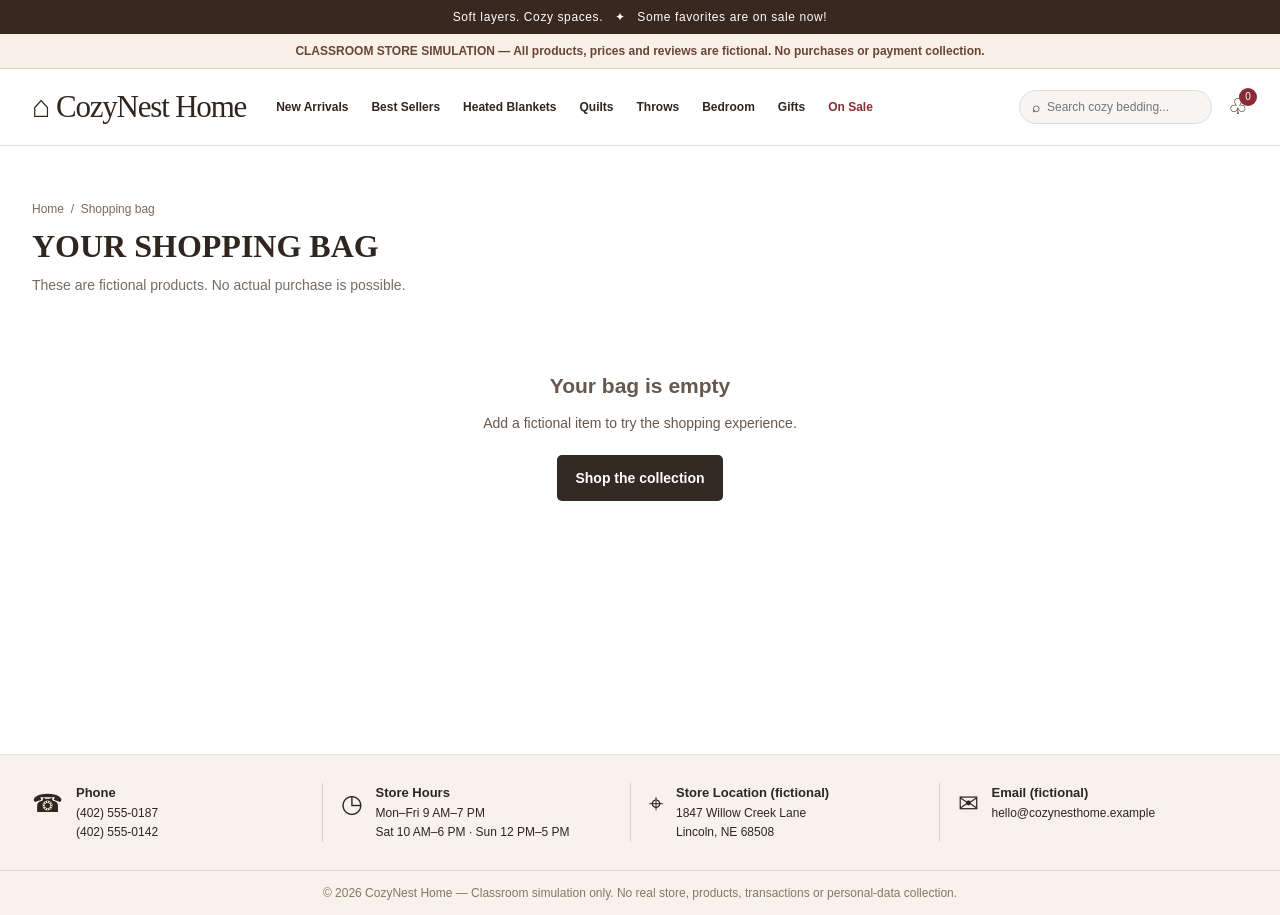
==== cart.html @ d8828579 "Add files via upload" ====
<!doctype html><html lang="en"><head><meta charset="utf-8"><meta name="viewport" content="width=device-width,initial-scale=1"><title>Your Bag | CozyNest Home — Classroom Demo</title><link rel="stylesheet" href="styles.css"><script defer src="app.js"></script></head><body data-page="cart"><div id="site-header"></div><main class="container page-pad"><div class="breadcrumbs"><a href="index.html">Home</a> &nbsp;/&nbsp; Shopping bag</div><h1 class="page-title">YOUR SHOPPING BAG</h1><p class="subtitle">These are fictional products. No actual purchase is possible.</p><div id="cart-content"></div></main><div id="site-footer"></div></body></html>
---- styles.css ----
:root{--ink:#30251f;--muted:#746c65;--line:#e5ded6;--warm:#f8f4ef;--cream:#fcfaf7;--wine:#892c33;--pink:#f6e4df;--serif:Georgia,'Times New Roman',serif;--sans:Arial,Helvetica,sans-serif;--shadow:0 12px 40px rgba(34,23,16,.09)}*{box-sizing:border-box}html{scroll-behavior:smooth}body{margin:0;background:#fff;color:var(--ink);font-family:var(--sans);font-size:14px}a{color:inherit;text-decoration:none}button,input,select,textarea{font:inherit}button{cursor:pointer}button:focus-visible,a:focus-visible,input:focus-visible,select:focus-visible{outline:3px solid #bd806b;outline-offset:3px}.promo{background:#382820;color:#fff;text-align:center;letter-spacing:.05em;padding:10px 15px;font-size:12px}.safety{background:#f9f0e8;border-bottom:1px solid #e7d5c5;text-align:center;padding:10px 20px;color:#684536;font-size:12px;font-weight:650}.header{max-width:1320px;margin:auto;padding:20px 32px;display:flex;align-items:center;gap:30px}.logo{font-family:var(--serif);font-size:31px;white-space:nowrap;letter-spacing:-1.2px}.roof{display:inline-block;font-family:Arial;font-size:19px;vertical-align:middle;margin-right:7px}.nav{display:flex;gap:23px;align-items:center;flex:1;flex-wrap:wrap}.nav a{white-space:nowrap;font-weight:600;font-size:12px}.nav a:hover{color:var(--wine)}.nav .sale-link{color:var(--wine)}.actions{display:flex;align-items:center;gap:16px}.searchbar{display:flex;align-items:center;gap:5px;border:1px solid #e1ddd9;background:#f6f5f3;border-radius:25px;padding:8px 12px;min-width:170px}.searchbar input{background:none;border:0;outline:none;min-width:0;width:100%;font-size:12px}.iconlink{font-size:22px;line-height:1;position:relative}.counter{position:absolute;top:-8px;right:-9px;background:var(--wine);color:#fff;border-radius:50%;min-width:18px;height:18px;font-size:10px;display:grid;place-items:center;padding:2px}.divider{border:0;border-top:1px solid var(--line);margin:0}.container{max-width:1320px;margin:auto;padding:0 32px}.breadcrumbs{font-size:12px;color:#7e6858;padding:26px 0 12px}.breadcrumbs a:hover{text-decoration:underline}.page-title{font-family:var(--serif);font-size:32px;line-height:1.15;margin:0 0 9px}.subtitle{color:var(--muted);line-height:1.6;margin:0}.categories{display:flex;justify-content:space-between;gap:12px;padding:25px 0 28px;overflow-x:auto}.category{border:0;background:none;min-width:113px;display:flex;align-items:center;flex-direction:column;gap:9px;padding:0;color:var(--ink)}.category img{width:105px;height:105px;object-fit:cover;border-radius:50%;border:2px solid transparent;outline:1px solid transparent}.category.active img{border-color:white;outline-color:#594337}.category span{font-family:var(--serif);font-size:15px}.category:hover span{text-decoration:underline}.filters{display:flex;justify-content:space-between;align-items:center;gap:15px;margin-bottom:22px;flex-wrap:wrap}.filter-left{display:flex;gap:8px;flex-wrap:wrap}.pill{border:1px solid #ded6cf;border-radius:24px;padding:10px 12px;background:#fff;color:#47392f;font-size:12px}.pill select{border:0;background:transparent;color:inherit;max-width:150px;outline:0}.results{color:var(--muted);font-size:12px}.grid{display:grid;grid-template-columns:repeat(4,minmax(0,1fr));gap:30px 19px}.product-card{min-width:0}.product-photo{position:relative;display:block;background:#eee7e0;border-radius:5px;overflow:hidden;aspect-ratio:1.23}.product-photo img{width:100%;height:100%;object-fit:cover;display:block;transition:transform .25s}.product-photo:hover img{transform:scale(1.035)}.badge-sale{position:absolute;top:13px;left:13px;background:#8c2633;color:#fff;border-radius:22px;padding:6px 12px;font-size:12px;font-weight:700;z-index:1}.heart{position:absolute;right:12px;top:10px;border:0;background:#fff9;border-radius:50%;width:34px;height:34px;display:grid;place-items:center;font-size:19px;z-index:2;color:#473a37}.heart.active{color:#a52536;background:#fff}.product-name{display:block;font-family:var(--serif);font-size:17px;font-weight:700;margin:9px 0 5px;line-height:1.25}.product-name:hover{text-decoration:underline}.rating{font-size:12px;color:#3b3030;margin:4px 0}.stars{color:#9a563f}.prices{display:flex;align-items:center;gap:10px;font-size:16px;font-weight:700;margin:5px 0}.was{font-size:14px;color:#777;text-decoration:line-through;font-weight:400}.now{color:var(--wine)}.swatches{display:flex;gap:8px;margin:9px 0}.swatch{width:16px;height:16px;border-radius:50%;border:1px solid #b9afa6;box-shadow:0 0 0 2px white}.footer{margin-top:50px;background:#f7f2ec;border-top:1px solid #e9e0d7}.footer-inner{max-width:1320px;margin:auto;padding:28px 32px;display:grid;grid-template-columns:repeat(4,1fr);gap:18px}.footer-item{display:flex;gap:13px;border-right:1px solid #dbd3c9;padding-right:15px;font-size:12px;line-height:1.6}.footer-item:last-child{border:0}.footer-icon{font-size:25px}.footer-note{text-align:center;color:#8a7567;border-top:1px solid #ded6cf;font-size:12px;padding:15px}.footer-item strong{font-size:13px}.product-detail{display:grid;grid-template-columns:minmax(0,1.12fr) minmax(340px,.88fr);gap:60px;padding-top:18px}.large-image{width:100%;aspect-ratio:1.12;object-fit:cover;background:#f5f0eb;border-radius:7px}.thumbs{display:flex;gap:10px;margin-top:12px}.thumb{width:84px;height:76px;object-fit:cover;border-radius:5px;border:1px solid #d6cbc0}.detail-name{font-family:var(--serif);font-size:37px;line-height:1.15;margin:0 0 12px}.detail-price{font-size:25px;font-weight:700;margin:15px 0}.detail-intro{color:#5f554d;line-height:1.75;border-top:1px solid var(--line);padding-top:18px}.form-group{margin:18px 0}.form-group label{display:block;font-weight:700;font-size:13px;margin-bottom:8px}.form-group select,.field{width:100%;border:1px solid #cfc5bb;border-radius:5px;background:white;padding:13px;color:#43352e;min-height:43px}.two-fields{display:grid;grid-template-columns:1fr 1fr;gap:13px}.three-fields{display:grid;grid-template-columns:2fr 1fr 1fr;gap:13px}.solid{border:0;background:#352923;color:#fff;border-radius:5px;padding:15px 18px;font-weight:700}.solid:hover{background:#5d453a}.solid:disabled{opacity:.45;cursor:not-allowed}.outline{border:1px solid #49372f;color:#3b302a;background:#fff;border-radius:5px;padding:14px 18px;font-weight:700}.outline:hover{background:#f8f4ef}.full{width:100%}.small{font-size:12px}.light{color:var(--muted)}.features{padding-left:20px;line-height:1.85}.specs{border-collapse:collapse;width:100%;font-size:13px;margin:10px 0 30px}.specs td{border-bottom:1px solid var(--line);padding:13px 9px;vertical-align:top}.specs td:first-child{color:#6b5c51;width:40%}.section-title{font-family:var(--serif);font-size:25px;margin:30px 0 14px}.page-pad{padding-top:30px;min-height:62vh}.cart-layout{display:grid;grid-template-columns:1fr 350px;gap:45px;padding-top:20px}.cart-row{display:grid;grid-template-columns:110px 1fr auto;gap:15px;padding:17px 0;border-bottom:1px solid var(--line);align-items:center}.cart-row img{width:110px;height:105px;object-fit:cover;border-radius:5px}.summary{background:#f8f5f1;padding:24px;border:1px solid #e6ddd4;border-radius:5px;height:max-content}.summary-line{display:flex;justify-content:space-between;gap:20px;margin:15px 0}.summary-line.total{font-weight:800;font-size:19px;padding-top:16px;border-top:1px solid #dbd0c6}.qty-row{display:flex;align-items:center;gap:10px;margin-top:14px}.qty-button{border:1px solid var(--line);background:#fff;padding:5px 10px;border-radius:4px}.text-button{border:0;background:transparent;text-decoration:underline;color:#77533f;font-size:12px}.empty{text-align:center;padding:60px 20px;color:#68574d}.checkout-layout{display:grid;grid-template-columns:minmax(0,1fr) 355px;gap:60px;padding:20px 0 60px}.notice{background:#fff5e9;border:1px solid #e5cdb5;color:#654327;padding:16px 18px;border-radius:5px;line-height:1.6;margin:20px 0}.notice strong{display:block}.radio-line{display:flex;align-items:center;gap:9px;border:1px solid #d9d0c7;padding:14px;margin-bottom:10px;border-radius:5px}.radio-line input{accent-color:#87333a}.card-mock{background:#f2ece5;padding:16px;margin:12px 0;border-radius:5px;font-size:13px}.checkbox-line{display:flex;gap:10px;align-items:flex-start;line-height:1.5;margin:18px 0}.checkbox-line input{margin-top:3px;accent-color:#8b333a}.success{max-width:680px;margin:60px auto;text-align:center;padding:20px}.check-round{display:inline-grid;place-items:center;background:#e1efe3;color:#286437;border-radius:50%;width:75px;height:75px;font-size:35px}.alert{text-align:center;padding:13px;margin-top:15px;border-radius:4px;background:#f5e5e3;color:#872f35}.suggested{padding-bottom:50px}.responsive-menu{display:none}.toast{position:fixed;bottom:26px;right:26px;background:#352923;color:#fff;padding:13px 18px;border-radius:5px;box-shadow:var(--shadow);z-index:100;max-width:320px}@media(max-width:1090px){.header{flex-wrap:wrap;gap:16px}.nav{order:3;width:100%;justify-content:center}.actions{margin-left:auto}.grid{grid-template-columns:repeat(3,minmax(0,1fr))}.product-detail{gap:28px}.footer-inner{grid-template-columns:repeat(2,1fr)}.footer-item:nth-child(2){border:0}}@media(max-width:760px){.header,.container{padding-left:18px;padding-right:18px}.header{padding-top:14px;padding-bottom:14px}.logo{font-size:24px}.nav{gap:12px;justify-content:flex-start;overflow:auto;flex-wrap:nowrap}.nav a{font-size:11px}.searchbar{min-width:130px;width:145px}.grid{grid-template-columns:repeat(2,minmax(0,1fr));gap:23px 12px}.page-title{font-size:26px}.categories{gap:20px}.category{min-width:85px}.category img{width:76px;height:76px}.category span{font-size:12px}.product-detail,.cart-layout,.checkout-layout{grid-template-columns:1fr;gap:28px}.detail-name{font-size:30px}.footer-inner{grid-template-columns:1fr}.footer-item{border:0;border-bottom:1px solid var(--line);padding-bottom:15px}.cart-row{grid-template-columns:80px 1fr auto}.cart-row img{width:80px;height:80px}.three-fields{grid-template-columns:1fr 1fr}.three-fields .form-group:first-child{grid-column:1/-1}}@media(max-width:390px){.grid{grid-template-columns:1fr}.actions{gap:8px}.searchbar{max-width:125px}.logo{font-size:21px}}
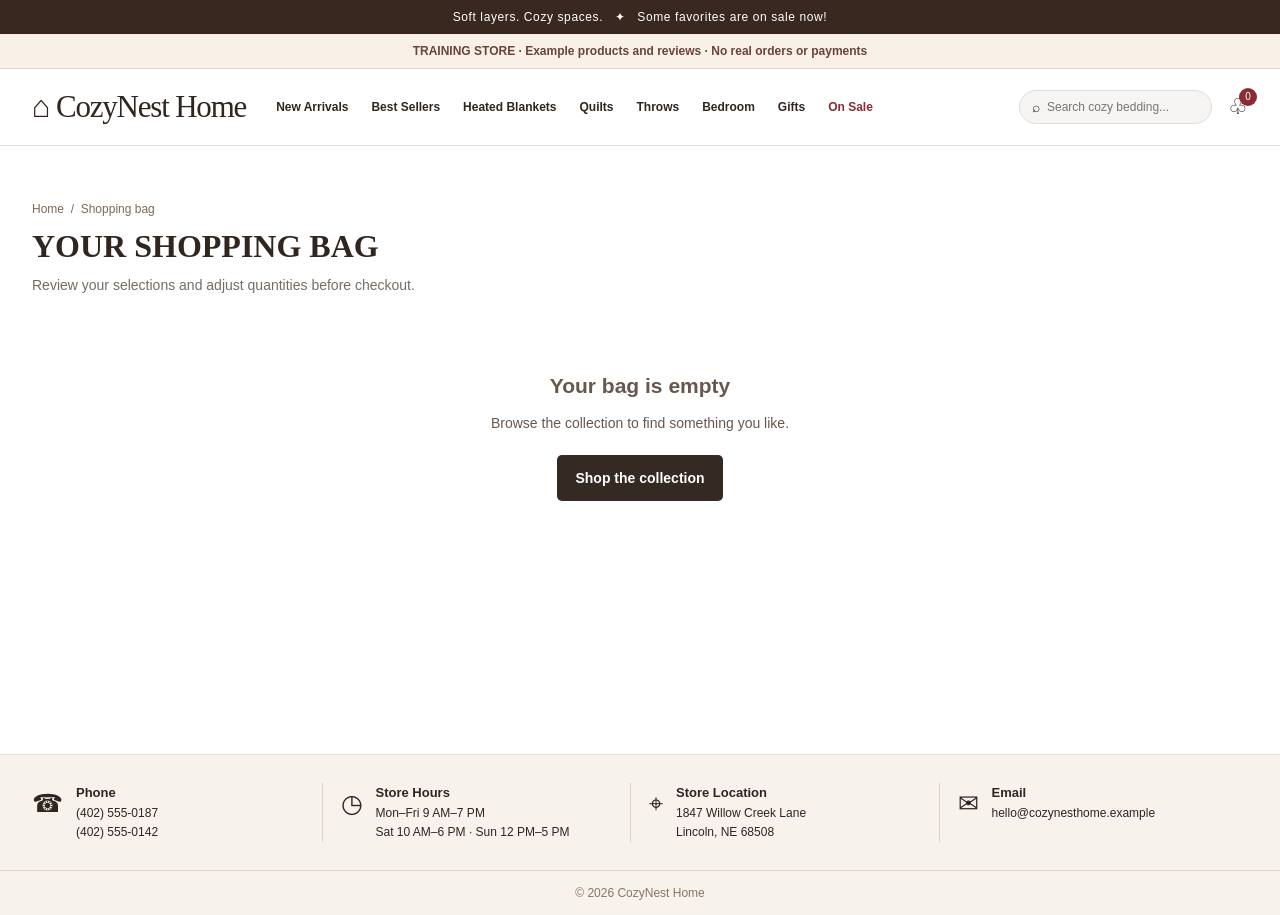
==== commit a0c9580d: "Add files via upload" ====
--- a/cart.html
+++ b/cart.html
@@ -1 +1 @@
-<!doctype html><html lang="en"><head><meta charset="utf-8"><meta name="viewport" content="width=device-width,initial-scale=1"><title>Your Bag | CozyNest Home — Classroom Demo</title><link rel="stylesheet" href="styles.css"><script defer src="app.js"></script></head><body data-page="cart"><div id="site-header"></div><main class="container page-pad"><div class="breadcrumbs"><a href="index.html">Home</a> &nbsp;/&nbsp; Shopping bag</div><h1 class="page-title">YOUR SHOPPING BAG</h1><p class="subtitle">These are fictional products. No actual purchase is possible.</p><div id="cart-content"></div></main><div id="site-footer"></div></body></html>
+<!doctype html><html lang="en"><head><meta charset="utf-8"><meta name="viewport" content="width=device-width,initial-scale=1"><title>Your Bag | CozyNest Home</title><link rel="stylesheet" href="styles.css"><script defer src="app.js"></script></head><body data-page="cart"><div id="site-header"></div><main class="container page-pad"><div class="breadcrumbs"><a href="index.html">Home</a> &nbsp;/&nbsp; Shopping bag</div><h1 class="page-title">YOUR SHOPPING BAG</h1><p class="subtitle">Review your selections and adjust quantities before checkout.</p><div id="cart-content"></div></main><div id="site-footer"></div></body></html>
--- a/styles.css
+++ b/styles.css
@@ -1 +1,23 @@
 :root{--ink:#30251f;--muted:#746c65;--line:#e5ded6;--warm:#f8f4ef;--cream:#fcfaf7;--wine:#892c33;--pink:#f6e4df;--serif:Georgia,'Times New Roman',serif;--sans:Arial,Helvetica,sans-serif;--shadow:0 12px 40px rgba(34,23,16,.09)}*{box-sizing:border-box}html{scroll-behavior:smooth}body{margin:0;background:#fff;color:var(--ink);font-family:var(--sans);font-size:14px}a{color:inherit;text-decoration:none}button,input,select,textarea{font:inherit}button{cursor:pointer}button:focus-visible,a:focus-visible,input:focus-visible,select:focus-visible{outline:3px solid #bd806b;outline-offset:3px}.promo{background:#382820;color:#fff;text-align:center;letter-spacing:.05em;padding:10px 15px;font-size:12px}.safety{background:#f9f0e8;border-bottom:1px solid #e7d5c5;text-align:center;padding:10px 20px;color:#684536;font-size:12px;font-weight:650}.header{max-width:1320px;margin:auto;padding:20px 32px;display:flex;align-items:center;gap:30px}.logo{font-family:var(--serif);font-size:31px;white-space:nowrap;letter-spacing:-1.2px}.roof{display:inline-block;font-family:Arial;font-size:19px;vertical-align:middle;margin-right:7px}.nav{display:flex;gap:23px;align-items:center;flex:1;flex-wrap:wrap}.nav a{white-space:nowrap;font-weight:600;font-size:12px}.nav a:hover{color:var(--wine)}.nav .sale-link{color:var(--wine)}.actions{display:flex;align-items:center;gap:16px}.searchbar{display:flex;align-items:center;gap:5px;border:1px solid #e1ddd9;background:#f6f5f3;border-radius:25px;padding:8px 12px;min-width:170px}.searchbar input{background:none;border:0;outline:none;min-width:0;width:100%;font-size:12px}.iconlink{font-size:22px;line-height:1;position:relative}.counter{position:absolute;top:-8px;right:-9px;background:var(--wine);color:#fff;border-radius:50%;min-width:18px;height:18px;font-size:10px;display:grid;place-items:center;padding:2px}.divider{border:0;border-top:1px solid var(--line);margin:0}.container{max-width:1320px;margin:auto;padding:0 32px}.breadcrumbs{font-size:12px;color:#7e6858;padding:26px 0 12px}.breadcrumbs a:hover{text-decoration:underline}.page-title{font-family:var(--serif);font-size:32px;line-height:1.15;margin:0 0 9px}.subtitle{color:var(--muted);line-height:1.6;margin:0}.categories{display:flex;justify-content:space-between;gap:12px;padding:25px 0 28px;overflow-x:auto}.category{border:0;background:none;min-width:113px;display:flex;align-items:center;flex-direction:column;gap:9px;padding:0;color:var(--ink)}.category img{width:105px;height:105px;object-fit:cover;border-radius:50%;border:2px solid transparent;outline:1px solid transparent}.category.active img{border-color:white;outline-color:#594337}.category span{font-family:var(--serif);font-size:15px}.category:hover span{text-decoration:underline}.filters{display:flex;justify-content:space-between;align-items:center;gap:15px;margin-bottom:22px;flex-wrap:wrap}.filter-left{display:flex;gap:8px;flex-wrap:wrap}.pill{border:1px solid #ded6cf;border-radius:24px;padding:10px 12px;background:#fff;color:#47392f;font-size:12px}.pill select{border:0;background:transparent;color:inherit;max-width:150px;outline:0}.results{color:var(--muted);font-size:12px}.grid{display:grid;grid-template-columns:repeat(4,minmax(0,1fr));gap:30px 19px}.product-card{min-width:0}.product-photo{position:relative;display:block;background:#eee7e0;border-radius:5px;overflow:hidden;aspect-ratio:1.23}.product-photo img{width:100%;height:100%;object-fit:cover;display:block;transition:transform .25s}.product-photo:hover img{transform:scale(1.035)}.badge-sale{position:absolute;top:13px;left:13px;background:#8c2633;color:#fff;border-radius:22px;padding:6px 12px;font-size:12px;font-weight:700;z-index:1}.heart{position:absolute;right:12px;top:10px;border:0;background:#fff9;border-radius:50%;width:34px;height:34px;display:grid;place-items:center;font-size:19px;z-index:2;color:#473a37}.heart.active{color:#a52536;background:#fff}.product-name{display:block;font-family:var(--serif);font-size:17px;font-weight:700;margin:9px 0 5px;line-height:1.25}.product-name:hover{text-decoration:underline}.rating{font-size:12px;color:#3b3030;margin:4px 0}.stars{color:#9a563f}.prices{display:flex;align-items:center;gap:10px;font-size:16px;font-weight:700;margin:5px 0}.was{font-size:14px;color:#777;text-decoration:line-through;font-weight:400}.now{color:var(--wine)}.swatches{display:flex;gap:8px;margin:9px 0}.swatch{width:16px;height:16px;border-radius:50%;border:1px solid #b9afa6;box-shadow:0 0 0 2px white}.footer{margin-top:50px;background:#f7f2ec;border-top:1px solid #e9e0d7}.footer-inner{max-width:1320px;margin:auto;padding:28px 32px;display:grid;grid-template-columns:repeat(4,1fr);gap:18px}.footer-item{display:flex;gap:13px;border-right:1px solid #dbd3c9;padding-right:15px;font-size:12px;line-height:1.6}.footer-item:last-child{border:0}.footer-icon{font-size:25px}.footer-note{text-align:center;color:#8a7567;border-top:1px solid #ded6cf;font-size:12px;padding:15px}.footer-item strong{font-size:13px}.product-detail{display:grid;grid-template-columns:minmax(0,1.12fr) minmax(340px,.88fr);gap:60px;padding-top:18px}.large-image{width:100%;aspect-ratio:1.12;object-fit:cover;background:#f5f0eb;border-radius:7px}.thumbs{display:flex;gap:10px;margin-top:12px}.thumb{width:84px;height:76px;object-fit:cover;border-radius:5px;border:1px solid #d6cbc0}.detail-name{font-family:var(--serif);font-size:37px;line-height:1.15;margin:0 0 12px}.detail-price{font-size:25px;font-weight:700;margin:15px 0}.detail-intro{color:#5f554d;line-height:1.75;border-top:1px solid var(--line);padding-top:18px}.form-group{margin:18px 0}.form-group label{display:block;font-weight:700;font-size:13px;margin-bottom:8px}.form-group select,.field{width:100%;border:1px solid #cfc5bb;border-radius:5px;background:white;padding:13px;color:#43352e;min-height:43px}.two-fields{display:grid;grid-template-columns:1fr 1fr;gap:13px}.three-fields{display:grid;grid-template-columns:2fr 1fr 1fr;gap:13px}.solid{border:0;background:#352923;color:#fff;border-radius:5px;padding:15px 18px;font-weight:700}.solid:hover{background:#5d453a}.solid:disabled{opacity:.45;cursor:not-allowed}.outline{border:1px solid #49372f;color:#3b302a;background:#fff;border-radius:5px;padding:14px 18px;font-weight:700}.outline:hover{background:#f8f4ef}.full{width:100%}.small{font-size:12px}.light{color:var(--muted)}.features{padding-left:20px;line-height:1.85}.specs{border-collapse:collapse;width:100%;font-size:13px;margin:10px 0 30px}.specs td{border-bottom:1px solid var(--line);padding:13px 9px;vertical-align:top}.specs td:first-child{color:#6b5c51;width:40%}.section-title{font-family:var(--serif);font-size:25px;margin:30px 0 14px}.page-pad{padding-top:30px;min-height:62vh}.cart-layout{display:grid;grid-template-columns:1fr 350px;gap:45px;padding-top:20px}.cart-row{display:grid;grid-template-columns:110px 1fr auto;gap:15px;padding:17px 0;border-bottom:1px solid var(--line);align-items:center}.cart-row img{width:110px;height:105px;object-fit:cover;border-radius:5px}.summary{background:#f8f5f1;padding:24px;border:1px solid #e6ddd4;border-radius:5px;height:max-content}.summary-line{display:flex;justify-content:space-between;gap:20px;margin:15px 0}.summary-line.total{font-weight:800;font-size:19px;padding-top:16px;border-top:1px solid #dbd0c6}.qty-row{display:flex;align-items:center;gap:10px;margin-top:14px}.qty-button{border:1px solid var(--line);background:#fff;padding:5px 10px;border-radius:4px}.text-button{border:0;background:transparent;text-decoration:underline;color:#77533f;font-size:12px}.empty{text-align:center;padding:60px 20px;color:#68574d}.checkout-layout{display:grid;grid-template-columns:minmax(0,1fr) 355px;gap:60px;padding:20px 0 60px}.notice{background:#fff5e9;border:1px solid #e5cdb5;color:#654327;padding:16px 18px;border-radius:5px;line-height:1.6;margin:20px 0}.notice strong{display:block}.radio-line{display:flex;align-items:center;gap:9px;border:1px solid #d9d0c7;padding:14px;margin-bottom:10px;border-radius:5px}.radio-line input{accent-color:#87333a}.card-mock{background:#f2ece5;padding:16px;margin:12px 0;border-radius:5px;font-size:13px}.checkbox-line{display:flex;gap:10px;align-items:flex-start;line-height:1.5;margin:18px 0}.checkbox-line input{margin-top:3px;accent-color:#8b333a}.success{max-width:680px;margin:60px auto;text-align:center;padding:20px}.check-round{display:inline-grid;place-items:center;background:#e1efe3;color:#286437;border-radius:50%;width:75px;height:75px;font-size:35px}.alert{text-align:center;padding:13px;margin-top:15px;border-radius:4px;background:#f5e5e3;color:#872f35}.suggested{padding-bottom:50px}.responsive-menu{display:none}.toast{position:fixed;bottom:26px;right:26px;background:#352923;color:#fff;padding:13px 18px;border-radius:5px;box-shadow:var(--shadow);z-index:100;max-width:320px}@media(max-width:1090px){.header{flex-wrap:wrap;gap:16px}.nav{order:3;width:100%;justify-content:center}.actions{margin-left:auto}.grid{grid-template-columns:repeat(3,minmax(0,1fr))}.product-detail{gap:28px}.footer-inner{grid-template-columns:repeat(2,1fr)}.footer-item:nth-child(2){border:0}}@media(max-width:760px){.header,.container{padding-left:18px;padding-right:18px}.header{padding-top:14px;padding-bottom:14px}.logo{font-size:24px}.nav{gap:12px;justify-content:flex-start;overflow:auto;flex-wrap:nowrap}.nav a{font-size:11px}.searchbar{min-width:130px;width:145px}.grid{grid-template-columns:repeat(2,minmax(0,1fr));gap:23px 12px}.page-title{font-size:26px}.categories{gap:20px}.category{min-width:85px}.category img{width:76px;height:76px}.category span{font-size:12px}.product-detail,.cart-layout,.checkout-layout{grid-template-columns:1fr;gap:28px}.detail-name{font-size:30px}.footer-inner{grid-template-columns:1fr}.footer-item{border:0;border-bottom:1px solid var(--line);padding-bottom:15px}.cart-row{grid-template-columns:80px 1fr auto}.cart-row img{width:80px;height:80px}.three-fields{grid-template-columns:1fr 1fr}.three-fields .form-group:first-child{grid-column:1/-1}}@media(max-width:390px){.grid{grid-template-columns:1fr}.actions{gap:8px}.searchbar{max-width:125px}.logo{font-size:21px}}
+
+/* Sample product reviews — visibly fictional, for cybersecurity classroom use. */
+.review-link{text-decoration:underline;text-underline-offset:3px;cursor:pointer;color:inherit}.review-link:hover{color:var(--wine)}
+.reviews-section{margin-top:58px;padding-top:32px;border-top:1px solid var(--line);scroll-margin-top:22px}
+.reviews-heading h2{font:normal 32px/1.2 var(--serif);margin:6px 0 13px}
+.reviews-kicker{letter-spacing:.14em;font-size:11px;font-weight:800;color:var(--wine);margin:0}
+.reviews-disclosure{background:var(--warm);border-left:3px solid #9b7860;border-radius:3px;padding:12px 16px;font-size:13px;color:#5a4d43;line-height:1.6;max-width:920px}
+.reviews-overview{display:flex;gap:70px;align-items:center;padding:27px 0 31px;border-bottom:1px solid var(--line)}
+.review-overall{display:flex;flex-direction:column;gap:6px;min-width:185px;color:#665750}
+.review-overall strong{font:normal 56px/1 var(--serif);color:var(--ink)}
+.review-overall .stars{font-size:24px;letter-spacing:2px}.review-overall small{font-size:12px}
+.rating-breakdown{width:100%;max-width:470px}.rating-bar-row{display:grid;grid-template-columns:58px 1fr 15px;gap:13px;align-items:center;font-size:12px;margin:10px 0;color:#6b5749}
+.rating-bar{height:8px;border-radius:8px;background:#eee6df;overflow:hidden}.rating-bar span{display:block;background:#9a563f;height:100%;border-radius:8px}
+.reviews-toolbar{display:flex;gap:20px;align-items:center;justify-content:space-between;padding:23px 0;border-bottom:1px solid var(--line);flex-wrap:wrap}
+.review-controls{display:flex;gap:8px;align-items:center;flex-wrap:wrap}.review-controls label{font-size:12px;color:var(--muted);font-weight:700}.review-controls select{border:1px solid #d9cfc5;background:#fff;border-radius:5px;padding:10px 12px;margin-right:10px;color:var(--ink);max-width:160px}
+.review-item{padding:27px 0;border-bottom:1px solid var(--line);max-width:860px}
+.review-item-top{display:flex;justify-content:space-between;gap:15px;align-items:flex-start}.review-author{display:flex;gap:11px;align-items:center}.review-author strong{font-size:14px;display:block}
+.review-avatar{background:#e7d8c9;color:#483529;font-weight:800;border-radius:50%;width:38px;height:38px;display:inline-grid;place-items:center}
+.review-meta{display:block;color:var(--muted);font-size:12px;margin-top:4px}.review-stars{color:#9a563f;letter-spacing:1px;font-size:17px}.star-empty{color:#bcaea5}
+.review-item h3{font-size:16px;margin:15px 0 8px}.review-item p{font-size:14px;line-height:1.75;color:#554940;margin:0}
+.reviews-footer-note{font-size:12px;color:var(--muted);margin:19px 0 35px}.review-empty{padding:30px 0;color:var(--muted)}
+@media(max-width:760px){.reviews-overview{gap:22px;align-items:flex-start;flex-direction:column}.review-overall strong{font-size:42px}.reviews-toolbar{align-items:flex-start;flex-direction:column}.review-item-top{align-items:flex-start;flex-direction:column;gap:8px}}
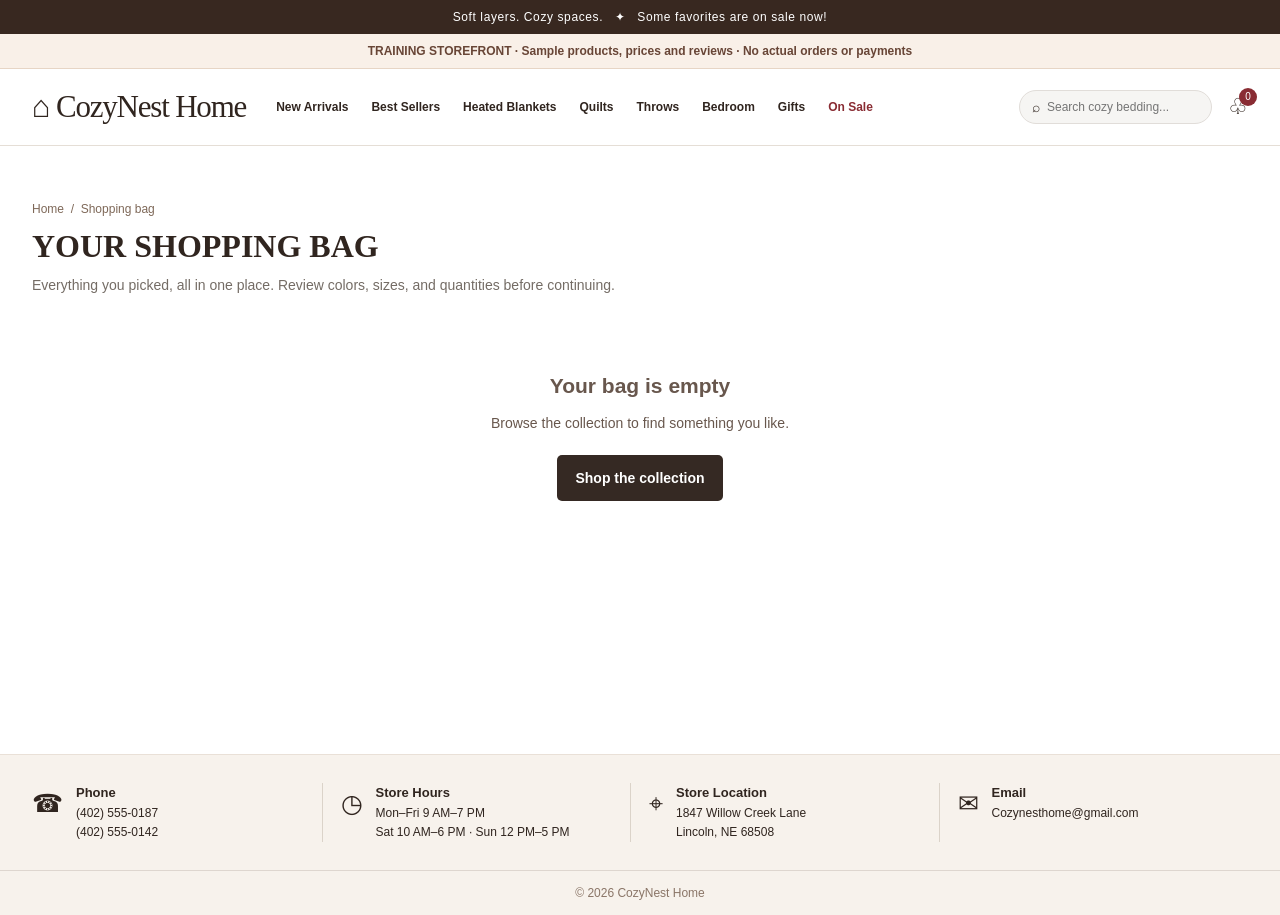
==== commit 6a33291d: "Add files via upload" ====
--- a/cart.html
+++ b/cart.html
@@ -1 +1 @@
-<!doctype html><html lang="en"><head><meta charset="utf-8"><meta name="viewport" content="width=device-width,initial-scale=1"><title>Your Bag | CozyNest Home</title><link rel="stylesheet" href="styles.css"><script defer src="app.js"></script></head><body data-page="cart"><div id="site-header"></div><main class="container page-pad"><div class="breadcrumbs"><a href="index.html">Home</a> &nbsp;/&nbsp; Shopping bag</div><h1 class="page-title">YOUR SHOPPING BAG</h1><p class="subtitle">Review your selections and adjust quantities before checkout.</p><div id="cart-content"></div></main><div id="site-footer"></div></body></html>
+<!doctype html><html lang="en"><head><meta charset="utf-8"><meta name="viewport" content="width=device-width,initial-scale=1"><title>Your Bag | CozyNest Home</title><link rel="stylesheet" href="styles.css"><script defer src="app.js"></script></head><body data-page="cart"><div id="site-header"></div><main class="container page-pad"><div class="breadcrumbs"><a href="index.html">Home</a> &nbsp;/&nbsp; Shopping bag</div><h1 class="page-title">YOUR SHOPPING BAG</h1><p class="subtitle">Everything you picked, all in one place. Review colors, sizes, and quantities before continuing.</p><div id="cart-content"></div></main><div id="site-footer"></div></body></html>
--- a/styles.css
+++ b/styles.css
@@ -21,3 +21,42 @@
 .review-item h3{font-size:16px;margin:15px 0 8px}.review-item p{font-size:14px;line-height:1.75;color:#554940;margin:0}
 .reviews-footer-note{font-size:12px;color:var(--muted);margin:19px 0 35px}.review-empty{padding:30px 0;color:var(--muted)}
 @media(max-width:760px){.reviews-overview{gap:22px;align-items:flex-start;flex-direction:column}.review-overall strong{font-size:42px}.reviews-toolbar{align-items:flex-start;flex-direction:column}.review-item-top{align-items:flex-start;flex-direction:column;gap:8px}}
+
+
+/* Functional product color options */
+.swatches{display:flex;align-items:center;flex-wrap:wrap;gap:9px;margin:12px 0 5px}
+.swatch-button{display:inline-block;flex:0 0 auto;width:23px;height:23px;border-radius:50%;background:var(--swatch);border:1px solid #ad9b8e;box-shadow:inset 0 0 0 1px #fff7,0 0 0 2px white;transition:transform .12s, box-shadow .12s}
+.swatch-button:hover{transform:scale(1.15)}
+.swatch-button.selected{box-shadow:inset 0 0 0 2px white,0 0 0 2px #44362c;transform:scale(1.08)}
+.card-color-name{font-size:11px;color:#7a6b61;margin:5px 0 0}
+.detail-color-swatches{gap:13px;margin:11px 0 16px}
+.detail-color-swatches .swatch-button{width:32px;height:32px}
+#visual-note{margin:11px 0 0}
+@media(max-width:650px){.detail-color-swatches .swatch-button{width:35px;height:35px}}
+
+/* Clear, realistic-looking practice checkout. Test card values are read-only. */
+.checkout-title-row{display:flex;justify-content:space-between;align-items:center;gap:20px;margin:4px 0 14px}
+.checkout-title-row .page-title{margin-bottom:6px}.checkout-lock{font-size:12px;white-space:nowrap;color:#716154}
+.training-notice{border-left:3px solid #9b7a5f;background:#fbf7f2;border-radius:4px;padding:12px 16px;color:#5f4d42;font-size:12px;line-height:1.6;margin:8px 0 24px}
+.checkout-panel{padding:22px 24px;border:1px solid #e5dbd0;background:#fff;border-radius:8px;margin-bottom:18px;box-shadow:0 2px 9px #463a2c05}
+.checkout-section-head{display:flex;align-items:center;gap:12px;border-bottom:1px solid #eee6df;padding-bottom:14px;margin-bottom:17px}
+.checkout-section-head h2{margin:0;font:normal 24px/1.2 var(--serif);color:#342a25}
+.step-number{display:grid;place-items:center;flex:0 0 29px;width:29px;height:29px;border-radius:50%;background:#342922;color:white;font-size:13px;font-weight:700}
+.checkout-panel .form-group{margin:12px 0}.checkout-panel .field{background:#fefefd;transition:border .12s,box-shadow .12s}
+.checkout-panel .field:focus{outline:none;border-color:#856550;box-shadow:0 0 0 3px #d7bea82e}
+.shipping-choice{border:1px solid #b9a28d;border-radius:6px;padding:15px 17px;display:flex;justify-content:space-between;gap:15px;margin-top:20px;align-items:center}
+.shipping-choice>div{display:flex;flex-direction:column;gap:6px}.shipping-choice span{font-size:12px;color:#796958}
+.payment-explainer{font-size:13px;line-height:1.65;color:#746359;margin:0 0 14px}
+.payment-selector{border:1px solid #e5dbd0;border-radius:7px;overflow:hidden}
+.payment-choice{display:flex;align-items:center;gap:14px;padding:14px 16px;background:#fff;font-size:13px;border-bottom:1px solid #e5dbd0;cursor:pointer}
+.payment-choice:last-child{border-bottom:0}.payment-choice:has(input:checked){background:#faf5ef}
+.payment-choice input{accent-color:#6f4b39}.card-brand{display:inline-grid;place-items:center;font-size:11px;font-style:italic;font-weight:900;letter-spacing:-.4px;border:1px solid #c4b5a5;border-radius:4px;background:white;width:51px;height:28px;color:#234985}
+.card-brand.mc-brand{color:#ad4d30;font-style:normal}
+.payment-inputs{display:grid;grid-template-columns:1.6fr 1fr;gap:15px;margin-top:18px}
+.payment-inputs small{display:block;font-size:11px;color:#8d796d;margin-top:7px}
+.payment-inputs .test-card-field{background:#f8f5f1;color:#5d4e43;cursor:default;font-variant-numeric:tabular-nums;letter-spacing:1px}
+.payment-safe{border-top:1px solid #eee6df;margin-top:14px;padding-top:14px;font-size:12px;color:#66584e}
+.checkout-actions{display:flex;gap:10px;flex-wrap:wrap;margin:14px 0}
+.checkout-submit{font-size:15px;padding:18px}.checkout-underbutton{text-align:center;font-size:11px;color:#746359;margin:10px 0}
+.reviews-more-wrap{text-align:center;margin:24px 0 30px}.reviews-more-wrap button[hidden]{display:none}
+@media(max-width:760px){.checkout-title-row{align-items:flex-start;flex-direction:column}.checkout-panel{padding:18px}.payment-inputs{grid-template-columns:1fr}.checkout-section-head h2{font-size:22px}}
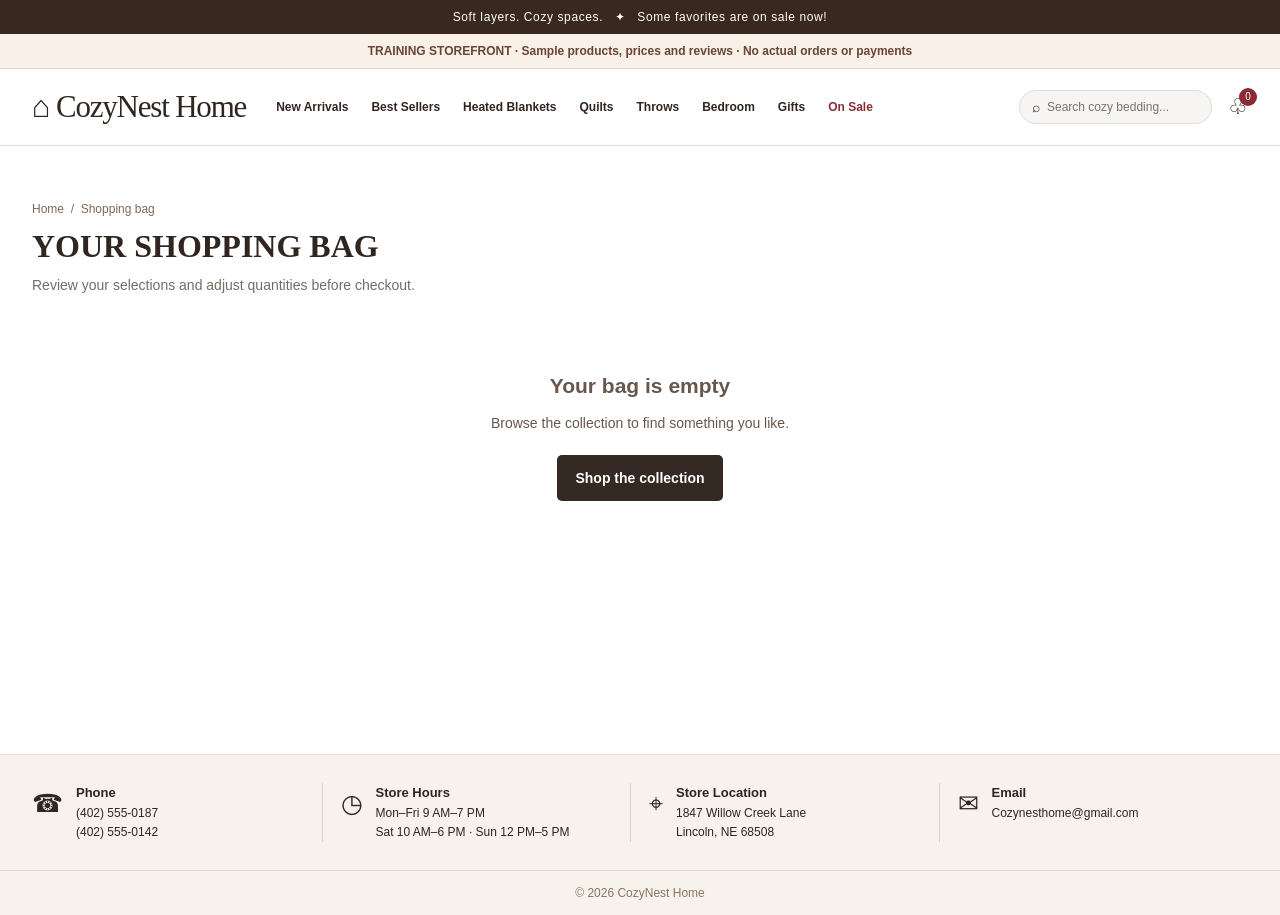
==== commit abcc5f1c: "Add files via upload" ====
--- a/cart.html
+++ b/cart.html
@@ -1 +1 @@
-<!doctype html><html lang="en"><head><meta charset="utf-8"><meta name="viewport" content="width=device-width,initial-scale=1"><title>Your Bag | CozyNest Home</title><link rel="stylesheet" href="styles.css"><script defer src="app.js"></script></head><body data-page="cart"><div id="site-header"></div><main class="container page-pad"><div class="breadcrumbs"><a href="index.html">Home</a> &nbsp;/&nbsp; Shopping bag</div><h1 class="page-title">YOUR SHOPPING BAG</h1><p class="subtitle">Everything you picked, all in one place. Review colors, sizes, and quantities before continuing.</p><div id="cart-content"></div></main><div id="site-footer"></div></body></html>
+<!doctype html><html lang="en"><head><meta charset="utf-8"><meta name="viewport" content="width=device-width,initial-scale=1"><title>Your Bag | CozyNest Home</title><link rel="stylesheet" href="styles.css"><script defer src="app.js"></script></head><body data-page="cart"><div id="site-header"></div><main class="container page-pad"><div class="breadcrumbs"><a href="index.html">Home</a> &nbsp;/&nbsp; Shopping bag</div><h1 class="page-title">YOUR SHOPPING BAG</h1><p class="subtitle">Review your selections and adjust quantities before checkout.</p><div id="cart-content"></div></main><div id="site-footer"></div></body></html>
--- a/styles.css
+++ b/styles.css
@@ -22,41 +22,13 @@
 .reviews-footer-note{font-size:12px;color:var(--muted);margin:19px 0 35px}.review-empty{padding:30px 0;color:var(--muted)}
 @media(max-width:760px){.reviews-overview{gap:22px;align-items:flex-start;flex-direction:column}.review-overall strong{font-size:42px}.reviews-toolbar{align-items:flex-start;flex-direction:column}.review-item-top{align-items:flex-start;flex-direction:column;gap:8px}}
 
-
-/* Functional product color options */
-.swatches{display:flex;align-items:center;flex-wrap:wrap;gap:9px;margin:12px 0 5px}
-.swatch-button{display:inline-block;flex:0 0 auto;width:23px;height:23px;border-radius:50%;background:var(--swatch);border:1px solid #ad9b8e;box-shadow:inset 0 0 0 1px #fff7,0 0 0 2px white;transition:transform .12s, box-shadow .12s}
-.swatch-button:hover{transform:scale(1.15)}
-.swatch-button.selected{box-shadow:inset 0 0 0 2px white,0 0 0 2px #44362c;transform:scale(1.08)}
-.card-color-name{font-size:11px;color:#7a6b61;margin:5px 0 0}
-.detail-color-swatches{gap:13px;margin:11px 0 16px}
-.detail-color-swatches .swatch-button{width:32px;height:32px}
-#visual-note{margin:11px 0 0}
-@media(max-width:650px){.detail-color-swatches .swatch-button{width:35px;height:35px}}
-
-/* Clear, realistic-looking practice checkout. Test card values are read-only. */
-.checkout-title-row{display:flex;justify-content:space-between;align-items:center;gap:20px;margin:4px 0 14px}
-.checkout-title-row .page-title{margin-bottom:6px}.checkout-lock{font-size:12px;white-space:nowrap;color:#716154}
-.training-notice{border-left:3px solid #9b7a5f;background:#fbf7f2;border-radius:4px;padding:12px 16px;color:#5f4d42;font-size:12px;line-height:1.6;margin:8px 0 24px}
-.checkout-panel{padding:22px 24px;border:1px solid #e5dbd0;background:#fff;border-radius:8px;margin-bottom:18px;box-shadow:0 2px 9px #463a2c05}
-.checkout-section-head{display:flex;align-items:center;gap:12px;border-bottom:1px solid #eee6df;padding-bottom:14px;margin-bottom:17px}
-.checkout-section-head h2{margin:0;font:normal 24px/1.2 var(--serif);color:#342a25}
-.step-number{display:grid;place-items:center;flex:0 0 29px;width:29px;height:29px;border-radius:50%;background:#342922;color:white;font-size:13px;font-weight:700}
-.checkout-panel .form-group{margin:12px 0}.checkout-panel .field{background:#fefefd;transition:border .12s,box-shadow .12s}
-.checkout-panel .field:focus{outline:none;border-color:#856550;box-shadow:0 0 0 3px #d7bea82e}
-.shipping-choice{border:1px solid #b9a28d;border-radius:6px;padding:15px 17px;display:flex;justify-content:space-between;gap:15px;margin-top:20px;align-items:center}
-.shipping-choice>div{display:flex;flex-direction:column;gap:6px}.shipping-choice span{font-size:12px;color:#796958}
-.payment-explainer{font-size:13px;line-height:1.65;color:#746359;margin:0 0 14px}
-.payment-selector{border:1px solid #e5dbd0;border-radius:7px;overflow:hidden}
-.payment-choice{display:flex;align-items:center;gap:14px;padding:14px 16px;background:#fff;font-size:13px;border-bottom:1px solid #e5dbd0;cursor:pointer}
-.payment-choice:last-child{border-bottom:0}.payment-choice:has(input:checked){background:#faf5ef}
-.payment-choice input{accent-color:#6f4b39}.card-brand{display:inline-grid;place-items:center;font-size:11px;font-style:italic;font-weight:900;letter-spacing:-.4px;border:1px solid #c4b5a5;border-radius:4px;background:white;width:51px;height:28px;color:#234985}
-.card-brand.mc-brand{color:#ad4d30;font-style:normal}
-.payment-inputs{display:grid;grid-template-columns:1.6fr 1fr;gap:15px;margin-top:18px}
-.payment-inputs small{display:block;font-size:11px;color:#8d796d;margin-top:7px}
-.payment-inputs .test-card-field{background:#f8f5f1;color:#5d4e43;cursor:default;font-variant-numeric:tabular-nums;letter-spacing:1px}
-.payment-safe{border-top:1px solid #eee6df;margin-top:14px;padding-top:14px;font-size:12px;color:#66584e}
-.checkout-actions{display:flex;gap:10px;flex-wrap:wrap;margin:14px 0}
-.checkout-submit{font-size:15px;padding:18px}.checkout-underbutton{text-align:center;font-size:11px;color:#746359;margin:10px 0}
-.reviews-more-wrap{text-align:center;margin:24px 0 30px}.reviews-more-wrap button[hidden]{display:none}
-@media(max-width:760px){.checkout-title-row{align-items:flex-start;flex-direction:column}.checkout-panel{padding:18px}.payment-inputs{grid-template-columns:1fr}.checkout-section-head h2{font-size:22px}}
+/* Product #1: supplied four-photo gallery */
+.product-gallery-thumbs{display:flex;flex-wrap:wrap;gap:10px;margin-top:12px}
+.gallery-thumb{border:2px solid transparent;border-radius:6px;padding:2px;background:#fff;cursor:pointer}
+.gallery-thumb.active{border-color:#634b3f}
+.gallery-thumb:focus-visible{outline:3px solid #bd806b;outline-offset:2px}
+.gallery-thumb .thumb{display:block;width:82px;height:82px;object-fit:cover;border-radius:4px}
+.discount-label{font:600 12px Arial,sans-serif;color:#953b41;margin-left:8px}
+.category-glyph{display:grid;place-items:center;width:93px;height:93px;border-radius:50%;background:#efeae4;font-size:34px;color:#68584a;border:1px solid #dfd4c9}
+.category.active .category-glyph{outline:2px solid #634b3f;outline-offset:3px}
+@media(max-width:760px){.category-glyph{width:70px;height:70px}.gallery-thumb .thumb{width:64px;height:64px}}
